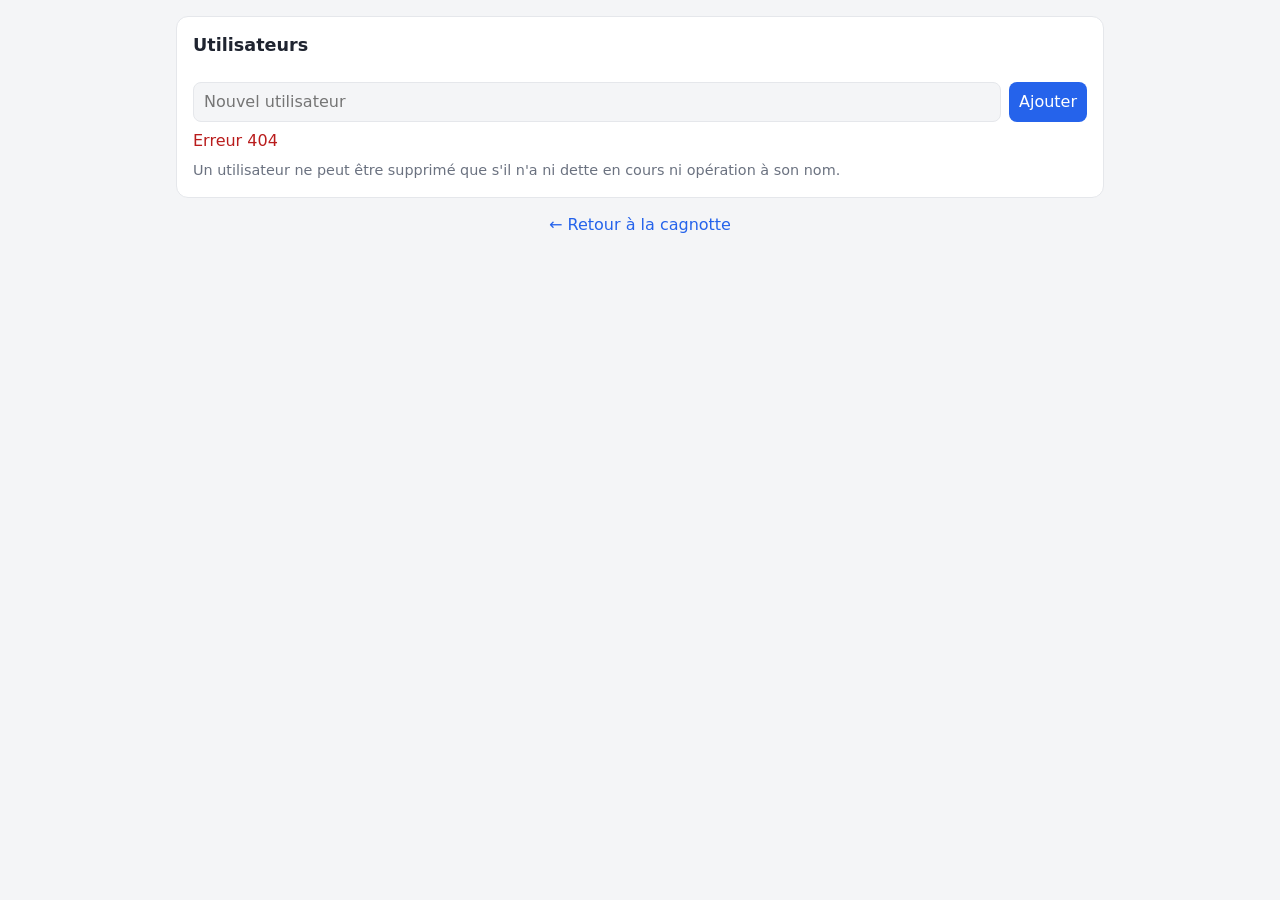
==== app/static/users.html @ 42ce1db4 "Cagnotte virtuelle" ====
<!doctype html>
<html lang="fr">
<head>
  <meta charset="utf-8">
  <meta name="viewport" content="width=device-width, initial-scale=1">
  <title>Utilisateurs – Cagnotte virtuelle</title>
  <link rel="stylesheet" href="style.css">
</head>
<body>
  <main>
    <section class="card">
      <h2>Utilisateurs</h2>
      <div id="users" class="debts"></div>
      <form id="user-form" class="inline">
        <input id="user-name" placeholder="Nouvel utilisateur" maxlength="40" required>
        <button>Ajouter</button>
      </form>
      <p id="error" class="error"></p>
      <p class="hint">Un utilisateur ne peut être supprimé que s'il n'a ni dette en cours ni opération à son nom.</p>
    </section>
    <p class="footer"><a href="/">← Retour à la cagnotte</a></p>
  </main>
  <script src="common.js"></script>
  <script src="users.js"></script>
</body>
</html>
---- app/static/style.css ----
:root { --bg:#f4f5f7; --card:#fff; --text:#1f2430; --muted:#6b7280; --accent:#2563eb; --in:#15803d; --out:#b91c1c; --border:#e5e7eb; }
@media (prefers-color-scheme: dark) {
  :root { --bg:#14161b; --card:#1d2027; --text:#e6e8ee; --muted:#9aa1ae; --accent:#60a5fa; --in:#4ade80; --out:#f87171; --border:#2c303a; }
}
* { box-sizing: border-box; }
body { margin:0; background:var(--bg); color:var(--text); font:16px/1.4 system-ui, sans-serif; }
main { max-width:960px; margin:0 auto; padding:16px; display:grid; gap:16px; }
.card { background:var(--card); border:1px solid var(--border); border-radius:12px; padding:16px; }
h2 { margin:0 0 12px; font-size:1.1rem; }
.pot { text-align:center; }
.pot .label { color:var(--muted); }
.pot .amount { font-size:2.8rem; font-weight:700; }
.debts { display:flex; flex-wrap:wrap; gap:8px; margin-bottom:12px; }
.debt { display:flex; gap:12px; justify-content:space-between; padding:8px 14px; border:1px solid var(--border); border-radius:8px; }
.debt.owes strong { color:var(--out); }
form.inline { display:flex; gap:8px; }
form.inline input { flex:1; }
.grid { display:grid; grid-template-columns:repeat(auto-fit, minmax(200px, 1fr)); gap:12px; }
.grid label { display:grid; gap:4px; font-size:.9rem; color:var(--muted); }
.wide { grid-column:1 / -1; }
input, select, button { font:inherit; padding:8px 10px; border-radius:8px; border:1px solid var(--border); background:var(--bg); color:var(--text); }
button { background:var(--accent); color:#fff; border:0; cursor:pointer; }
button:hover { filter:brightness(1.1); }
.hint { color:var(--muted); font-size:.9rem; margin:8px 0 0; }
.error { color:var(--out); margin:8px 0 0; min-height:1.2em; }
.row { display:flex; justify-content:space-between; align-items:center; flex-wrap:wrap; gap:8px; }
.row h2 { margin:0; }
.downloads { display:flex; gap:12px; }
.downloads a { color:var(--accent); text-decoration:none; font-size:.9rem; }
.table-wrap { overflow-x:auto; margin-top:12px; }
table { width:100%; border-collapse:collapse; font-size:.92rem; }
th, td { text-align:left; padding:8px; border-bottom:1px solid var(--border); white-space:nowrap; }
td:nth-child(5), td.effects { white-space:normal; }
th { color:var(--muted); font-weight:500; }
.in { color:var(--in); } .out { color:var(--out); }
.effects { color:var(--muted); font-size:.85rem; }
dialog { background:var(--card); color:var(--text); border:1px solid var(--border); border-radius:12px; padding:20px; width:min(420px, calc(100vw - 32px)); }
dialog::backdrop { background:rgba(0,0,0,.5); }
dialog h2 { margin-top:0; }
dialog .hint { margin-bottom:12px; }
dialog input { width:100%; }
dialog .actions { display:flex; justify-content:flex-end; gap:8px; margin-top:16px; }
button.secondary { background:var(--bg); color:var(--text); border:1px solid var(--border); }
button:disabled { opacity:.5; cursor:not-allowed; filter:none; }
.pager { display:flex; justify-content:space-between; align-items:center; gap:8px; margin-top:12px; color:var(--muted); font-size:.9rem; }
.footer { text-align:center; margin:0; }
.footer a { color:var(--accent); text-decoration:none; }
button.del { background:transparent; color:var(--muted); padding:2px 8px; }
button.del:hover { color:var(--out); }
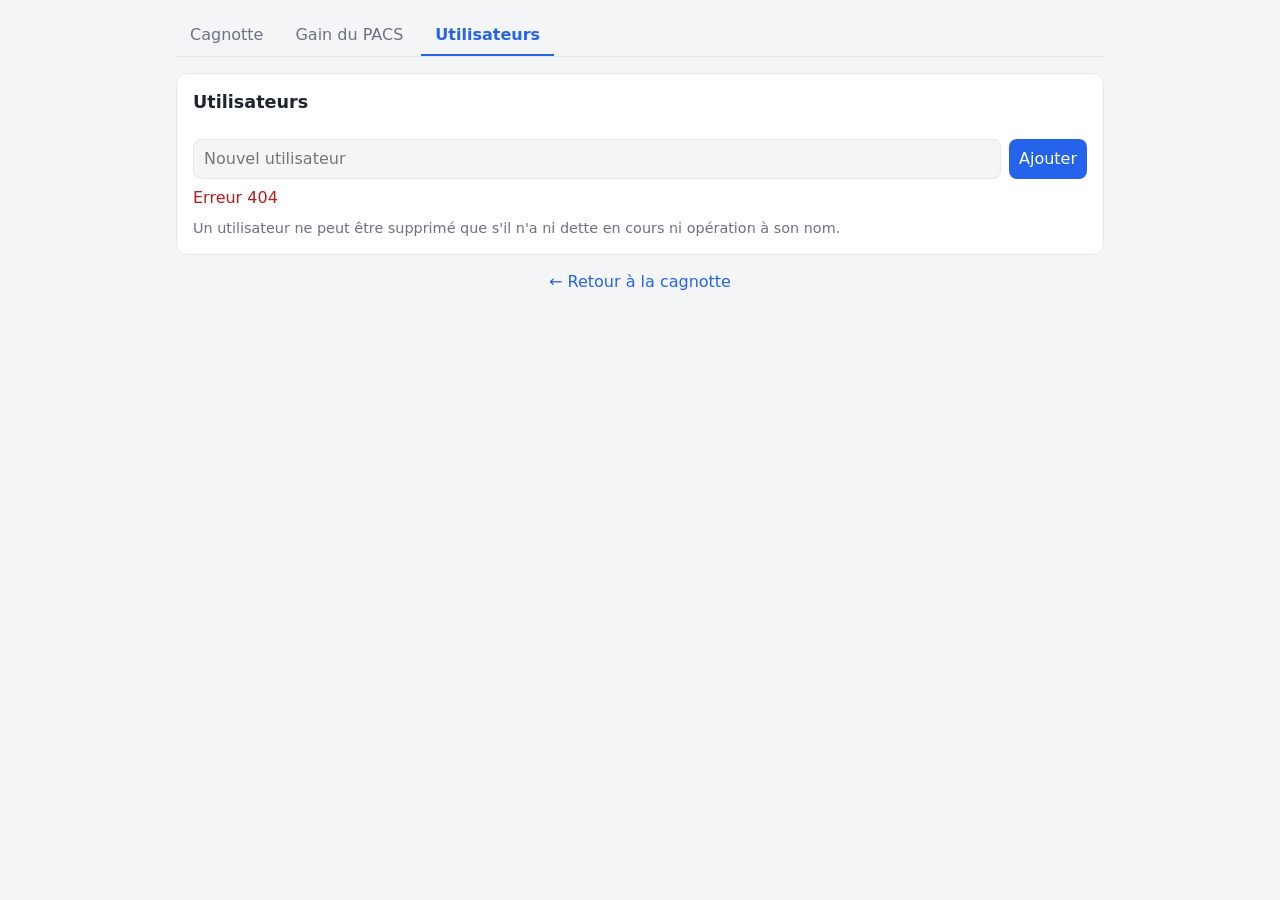
==== commit b972a089: "add calculateur" ====
--- a/app/static/users.html
+++ b/app/static/users.html
@@ -4,10 +4,16 @@
   <meta charset="utf-8">
   <meta name="viewport" content="width=device-width, initial-scale=1">
   <title>Utilisateurs – Cagnotte virtuelle</title>
+  <link rel="icon" type="image/svg+xml" href="/icone.svg">
   <link rel="stylesheet" href="style.css">
 </head>
 <body>
   <main>
+    <nav class="tabs">
+      <a href="/">Cagnotte</a>
+      <a href="/impots.html">Gain du PACS</a>
+      <a href="/users.html" class="active">Utilisateurs</a>
+    </nav>
     <section class="card">
       <h2>Utilisateurs</h2>
       <div id="users" class="debts"></div>
--- a/app/static/style.css
+++ b/app/static/style.css
@@ -7,7 +7,8 @@
 main { max-width:960px; margin:0 auto; padding:16px; display:grid; gap:16px; }
 .card { background:var(--card); border:1px solid var(--border); border-radius:12px; padding:16px; }
 h2 { margin:0 0 12px; font-size:1.1rem; }
-.pot { text-align:center; }
+.pot { display:flex; align-items:center; justify-content:center; gap:20px; text-align:left; }
+.pot-icon { width:56px; height:56px; flex:none; }
 .pot .label { color:var(--muted); }
 .pot .amount { font-size:2.8rem; font-weight:700; }
 .debts { display:flex; flex-wrap:wrap; gap:8px; margin-bottom:12px; }
@@ -43,7 +44,64 @@
 button.secondary { background:var(--bg); color:var(--text); border:1px solid var(--border); }
 button:disabled { opacity:.5; cursor:not-allowed; filter:none; }
 .pager { display:flex; justify-content:space-between; align-items:center; gap:8px; margin-top:12px; color:var(--muted); font-size:.9rem; }
+.debt { flex:1 1 150px; }
+
+/* Mobile : historique en cartes, textes et marges réduits */
+@media (max-width: 640px) {
+  main { padding:10px; gap:12px; }
+  .card { padding:12px; }
+  .pot { gap:12px; }
+  .pot-icon { width:44px; height:44px; }
+  .pot .amount { font-size:2rem; }
+  form.inline { flex-direction:column; }
+  .downloads { flex-direction:column; gap:4px; }
+  .table-wrap { overflow-x:visible; }
+  table, tbody, tr, td { display:block; }
+  thead { display:none; }
+  tr { position:relative; border:1px solid var(--border); border-radius:8px; padding:8px 40px 8px 10px; margin-bottom:8px; }
+  td { border:0; padding:2px 0; white-space:normal; }
+  td[data-label]::before { content:attr(data-label); display:inline-block; min-width:90px; color:var(--muted); font-size:.8rem; }
+  td.action { position:absolute; top:6px; right:6px; padding:0; }
+  .pager button { padding:8px; font-size:.85rem; }
+}
 .footer { text-align:center; margin:0; }
 .footer a { color:var(--accent); text-decoration:none; }
+.tabs { display:flex; gap:4px; border-bottom:1px solid var(--border); overflow-x:auto; }
+.tabs a { padding:8px 14px; color:var(--muted); text-decoration:none; border-bottom:2px solid transparent; white-space:nowrap; }
+.tabs a:hover { color:var(--text); }
+.tabs a.active { color:var(--accent); border-bottom-color:var(--accent); font-weight:600; }
+.tax-form { display:grid; gap:16px; }
+.sep { margin-top:12px; }
+/* Code couleur du calculateur : revenus en rouge, paramètres fiscaux en gris */
+:root { --rev-bg:#fef2f2; --rev-border:#f87171; --param-bg:#eceef1; --param-border:#d1d5db; --param-text:#6b7280; }
+@media (prefers-color-scheme: dark) {
+  :root { --rev-bg:#3a1d20; --rev-border:#b91c1c; --param-bg:#262930; --param-border:#3a3f4a; --param-text:#9aa1ae; }
+}
+input.revenu { background:var(--rev-bg); border-color:var(--rev-border); }
+input.param, select.param { background:var(--param-bg); border-color:var(--param-border); color:var(--param-text); }
+input.revenu:focus, input.param:focus, select.param:focus { outline:2px solid var(--accent); outline-offset:1px; }
+
+/* Saisie côte à côte : une ligne par donnée, colonnes MD | CT | Pacsés */
+.duo { display:grid; grid-template-columns:minmax(150px, 1.3fr) repeat(3, minmax(0, 1fr)); gap:8px 12px; align-items:center; }
+.duo input { width:100%; min-width:0; }
+.duo-h { color:var(--muted); font-size:.85rem; font-weight:600; text-transform:uppercase; letter-spacing:.04em; }
+.duo-label { font-size:.9rem; color:var(--muted); }
+.duo-total { padding:8px 10px; font-variant-numeric:tabular-nums; color:var(--muted); }
+.duo-total::before { content:"= "; }
+.duo-note { grid-column:span 2; color:var(--muted); font-size:.85rem; font-style:italic; }
+@media (max-width: 640px) {
+  .duo { grid-template-columns:repeat(3, minmax(0, 1fr)); gap:6px 8px; }
+  .duo-corner { display:none; }
+  .duo-label { grid-column:1 / -1; margin-top:6px; }
+  .duo-total { padding:8px 4px; }
+}
+h3 { margin:16px 0 8px; font-size:.95rem; color:var(--muted); font-weight:600; }
+table.results td:not(:first-child), table.results th:not(:first-child) { text-align:right; }
+table.results tr.total td { font-weight:700; border-top:2px solid var(--border); }
+@media (max-width: 640px) {
+  table.results td:not(:first-child) { text-align:left; }
+  table.results tr { padding-right:10px; }
+  table.results td:first-child { font-weight:600; margin-bottom:4px; }
+}
 button.del { background:transparent; color:var(--muted); padding:2px 8px; }
 button.del:hover { color:var(--out); }
